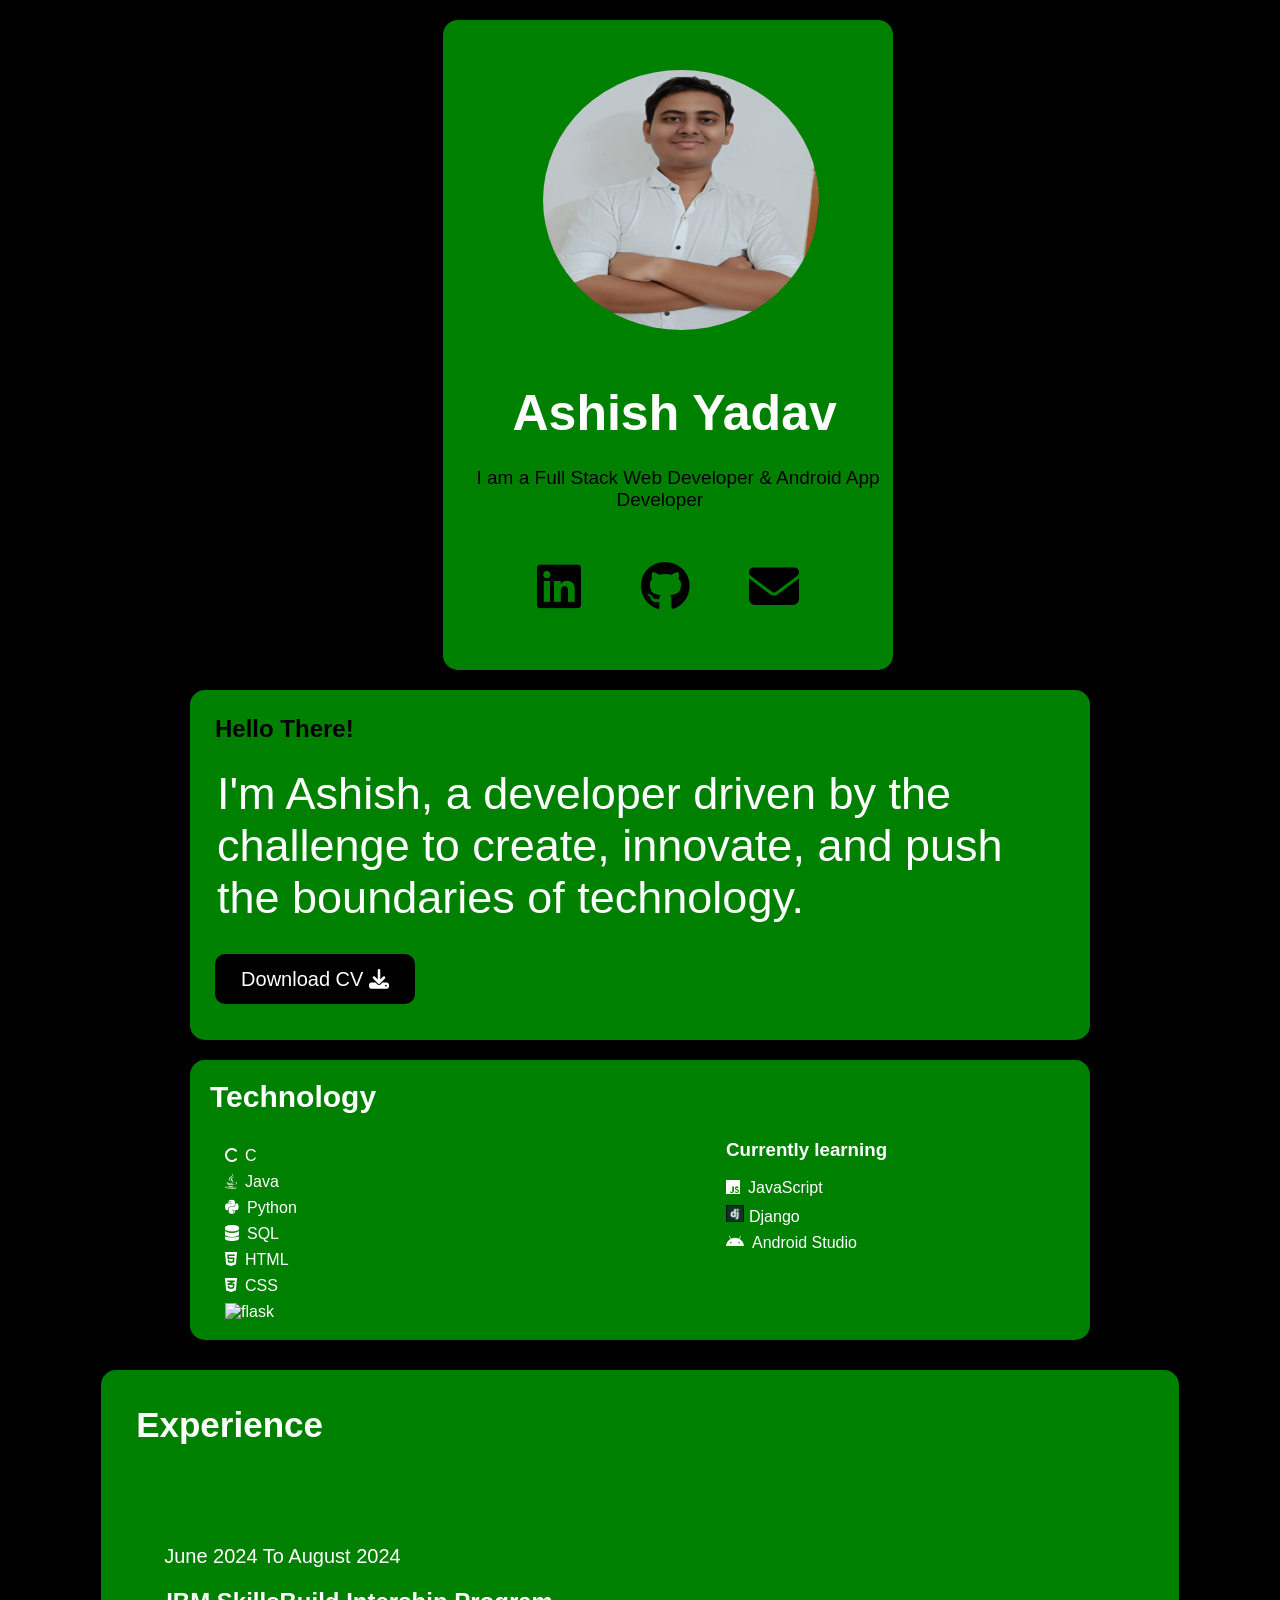
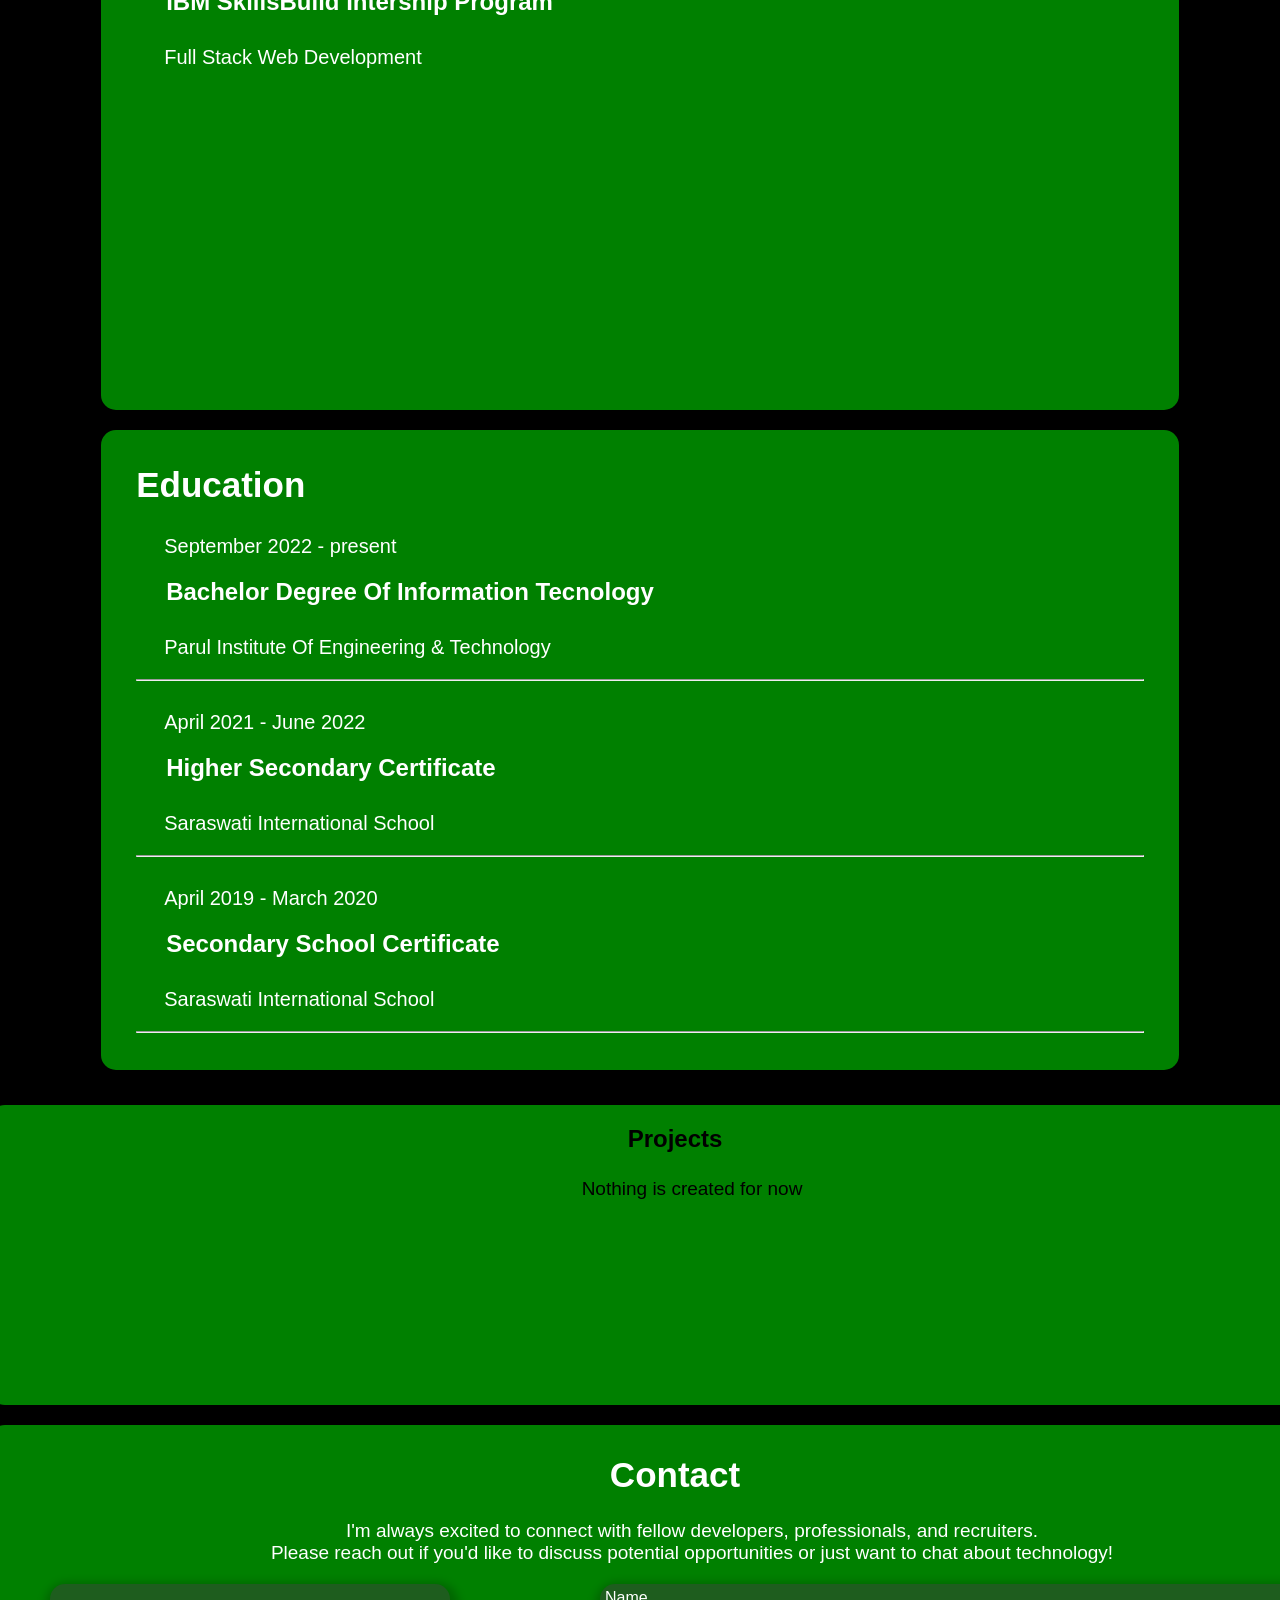
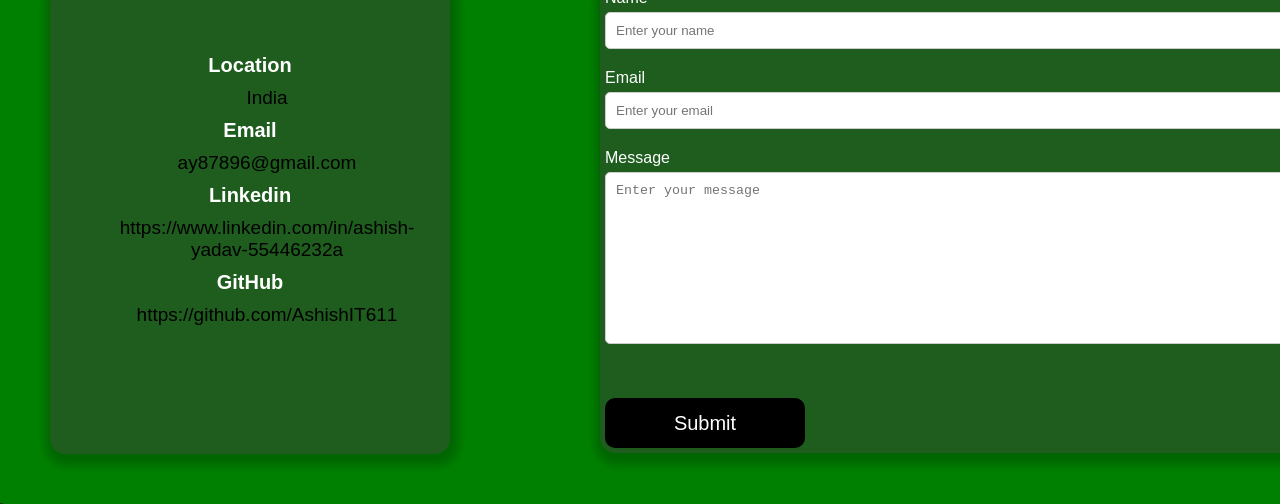
==== index.html @ a41aaaa1 "Added" ====
<!DOCTYPE html>
<html lang="en">
<head>
    <meta charset="UTF-8">
    <meta name="viewport" content="width=device-width, initial-scale=1.0">
    <title>Ashish</title>
    <link rel="stylesheet" href="style.css">
    <link rel="stylesheet" href="https://cdnjs.cloudflare.com/ajax/libs/font-awesome/6.6.0/css/all.min.css" integrity="sha512-Kc323vGBEqzTmouAECnVceyQqyqdsSiqLQISBL29aUW4U/M7pSPA/gEUZQqv1cwx4OnYxTxve5UMg5GT6L4JJg==" crossorigin="anonymous" referrerpolicy="no-referrer" />
</head>
<body>
    <div class="main">
        <div class="data">
            <div class="box">
                <nav class="navbar">
                    <ul>
                        <a href="#home">
                            <li>Home</li>
                        </a>
                        <a href="#education">
                            <li>Education</li>
                        </a>
                        <a href="#projects">
                            <li>Projects</li>
                        </a>
                        <a href="#contact">
                            <li>Contact</li>
                        </a>
                    </ul>
                </nav>
            </div>
            <div class="main-container" id="home">
                <aside>
                    <div class="container">
                        <div class="content">
                            <img class="profile" src="images/IMG202409212032121.jpg" alt="profile">
                            <h1>Ashish Yadav</h1>
                            <p>I am a Full Stack Web Developer & Android App <span>Developer</span></p>
                            <div class="icon">
                                <a href="https://www.linkedin.com/in/ashish-yadav-55446232" target="_blank"><i class="fa-brands fa-linkedin"></i></a>
                                <a href="https://github.com/AshishIT611" target="_blank"><i class="fa-brands fa-github"></i></a>
                                <a href="mailto:ay87896@gmail.com"><i class="fa-solid fa-envelope"></i></a>
                            </div>
                        </div>
                    </div>
                </aside>
                <div class="content-right">
                    <section class="about">
                        <h2>Hello There!</h2>
                        <p class="in-about">I'm Ashish, a developer driven by the challenge to create, innovate, and push the boundaries of technology.</p>
                        <button class="btn" type="submit">Download CV <i class="fas fa-download"></i></button>
                    </section>
                    <section class="technology">
                        <h2 class="title">Technology</h2>
                        <div class="list">
                            <ul class="left">
                                <li><i class="fa-solid fa-c"></i>C</li>
                                <li><i class="fa-brands fa-java"></i>Java</li>
                                <li><i class="fa-brands fa-python"></i>Python</li>
                                <li><i class="fa-solid fa-database"></i>SQL</li>
                                <li><i class="fa-brands fa-html5"></i>HTML</li>
                                <li><i class="fa-brands fa-css3-alt"></i>CSS</li>
                                <li><img width="50" height="50" src="images/https://img.icons8.com/ios/50/flask.png" alt="flask"/></li>
                            </ul>
                            <ul class="right">
                                <h3>Currently learning</h3>
                                <li><i class="fa-brands fa-js"></i>JavaScript</li>
                                <li><img src="images/Screenshot 2024-09-30 100514.png">Django</li>
                                <li><i class="fa-brands fa-android"></i>Android Studio</li>
                            </ul>
                        </div>
                    </section>
                </div>
            </div>
            <section id="education">
                <div class="experience-left">
                    <h2 class="experience">Experience</h2>
                    <div class="experience-left-content">
                        <p>June 2024 To August 2024</p>
                        <h2 class="experience-title">IBM SkillsBuild Intership Program</h2>
                        <p>Full Stack Web Development</p>
                    </div>
                </div>
                <div class="experience-right">
                    <h2 class="education">Education</h2>
                    <p>September 2022 - present</p>
                    <h2 class="education-title">Bachelor Degree Of Information Tecnology</h2>
                    <p>Parul Institute Of Engineering & Technology</p>
                    <hr>
                    <p>April 2021 - June 2022</p>
                    <h2 class="education-title">Higher Secondary Certificate</h2>
                    <p>Saraswati International School</p>
                    <hr>
                    <p>April 2019 - March 2020</p>
                    <h2 class="education-title">Secondary School Certificate</h2>
                    <p>Saraswati International School</p>
                    <hr>    
                </div>
            </section>
            <section id="projects">
                <div class="project-container">
                    <h2 class="project-title">Projects</h2>
                    <div class="project-content">
                        <p>Nothing is created for now</p>
                    </div>
                </div>
            </section>
            <section id="contact">
                <h2>Contact</h2>
                <p class="quote">I'm always excited to connect with fellow developers, professionals, and recruiters.<br>Please reach out if you'd like to discuss potential opportunities or just want to chat about technology!</p>
                <div class="contact-container">
                    <div class="contact-left">
                        <div class="contact-left-content">
                            <h3>Location</h3>
                            <p>India</p>
                            <h3>Email</h3>
                            <p>ay87896@gmail.com</p>
                            <h3>Linkedin</h3>
                            <p>https://www.linkedin.com/in/ashish-yadav-55446232a</p>
                            <h3>GitHub</h3>
                            <p>https://github.com/AshishIT611</p>
                        </div>
                    </div>
                    <div class="contact-right">
                        <div class="contact-right-content">
                            <form action="" method="post">
                                <div class="form-content">
                                    <label for="name">Name</label>
                                    <input type="text" name="name" id="name" placeholder="Enter your name" required>
                                </div>
                                <div class="form-content">
                                    <label for="email">Email</label>
                                    <input type="email" name="email" id="email" placeholder="Enter your email" required>
                                </div>
                                <div class="form-content">
                                    <label for="Message">Message</label>
                                    <textarea name="message" rows="10" cols="90" placeholder="Enter your message"></textarea required>
                                </div>
                                <button type="submit" class="btn">Submit</button>
                            </form>
                        </div>
                    </div>
                </div>
            </section>
        </div>
    </div>
</body>
</html>
---- style.css ----
*{
    margin:0;
    padding:0;
    box-sizing:border-box;
}
html,body{
    font-family:"Roboto",sans-serif;
    background-color:black;
    scroll-behavior:smooth;
}
.data{
    width:100%;
    display:flex;
    justify-content:center;
    align-items:center;
    flex-direction:column;
}
.box{
    position:sticky;
    top:5px;
    z-index:100;
    width:500px;
    height:50px;
    background-color:rgba(24, 22, 22, 0.762);
    margin:5px auto;
    padding:15px 7px;
    border-radius:8px;
    transition:0.5s ease;
}
ul{
    list-style:none;
}
a{
    text-decoration:none;
    color:white;
}
nav ul{
    display:flex;
    flex-direction:row;
    justify-content:space-around;
}
nav ul li{
    transition:0.5s ease;
}
nav ul li:hover{
    color:rgb(168, 165, 165);
    cursor:pointer;
    transition:0.5s ease;
}
.main-container{
    display:flex;
    justify-content:center;
    align-items:flex-start;
    padding:20px;
    gap:20px;
}
.container{
    margin-left:55px;
    max-width:450px;
    height:650px;
    background-color:green;
    border-radius:15px;
}
.profile{
    width:276px;
    height:260px;
    border-radius:50%;
    margin:50px 100px;
    background-size:cover;
}
h1{
    font-size:50px;
    color:white;
    margin-left:70px;
}
p{
    margin-top:25px;
    font-size:19px;
    margin-left:34px;
}
span{
    margin-left:140px;
}
.icon{
    margin-top:50px;
    display:flex;
    justify-content:center;
    text-align:center;
    gap:60px;
}
.icon i{
    font-size:50px;
    color:black;
    transition:transform 0.3s ease;
}
.icon i:hover{
    transform:scale(1.2);
}
.content-right{
    width:65%;
}
.about{
    width:900px;
    height:350px;
    background-color:green;
    border-radius:15px;
    padding:25px;
}
.in-about{
    margin-left:2px;
    color:white;
    font-size:45px;
}
.btn{
    background-color:black;
    color:white;
    border-style:none;
    width:200px;
    height:50px;
    border-radius:10px;
    padding:5px;
    margin-top:30px;
    font-size:20px;
    transition:0.5s ease-out;
}
.btn:hover{
    background-color:white;
    color:black;
    transition:0.5s ease-out;
}
.technology{
    width:900px;
    height:280px;
    margin-top:20px;
    background-color:green;
    color:white;
    border-radius:15px;
    padding:20px;
}
.title{
    font-size:30px;
    margin-bottom:10px;
}
.list{
    display:flex;
    justify-content:space-between;
    margin-top:25px;
}
.left,.right{
    list-style-type:none;
    padding:0;
}
.left li,.right li{
    margin:8px 0;
}
.left{
    margin-left:15px;
}
.fa-solid.fa-c,.fa-brands.fa-java,.fa-brands.fa-python,.fa-solid.fa-database,.fa-brands.fa-html5,.fa-brands.fa-css3-alt,.fa-brands.fa-js,.fa-brands.fa-android{
    margin-right:8px;
}
.left li img{
    margin-top:-10px;
}
.right h3{
    margin:0;
    padding-bottom:10px;
}
.technology .list .right li img{
    width:18px;
    margin-right:5px;
}
.list ul{
    width:40%;
}
#education{
    display:flex;
    align-items:flex-start;
    margin:0 auto;
}
.experience-left{
    width:36%;
    height:640px;
    background-color:green;
    padding:35px;
    border-radius:15px;
    margin-left:50px;
    margin-right:110px;
}
.experience-left-content{
    margin-top:100px;
}
.experience,.education{
    font-size:35px;
    color:white;
    font-weight:bold;
}
.experience-left p,.experience-right p{
    font-size:20px;
    color:white;
    margin-top:30px;
    margin-left:28px;
}
.experience-title,.education-title{
    color:white;
    margin:20px 30px;
}
.experience-right{
    width:750px;
    height:640px;
    background-color:green;
    padding:35px;
    border-radius:15px;
}
hr{
    margin-top:20px;
}
.project-container{
    margin-top:25px;
    margin-left:70px;
    width:1370px;
    height:300px;
    background-color:green;
    border-radius:15px;
    padding:20px;
    text-align:center;
}
#contact{
    width:1370px;
    height:auto;
    background-color:green;
    margin-top:20px;
    margin-left:70px;
    border-radius:15px;
    padding:30px;
}
#contact h2{
    font-size:35px;
    color:white;
    font-weight:bold;
    text-align:center;
}
.quote{
    text-align:center;
    color:white;
}
.contact-container{
    display:flex;
    justify-content:space-between;
    align-items:flex-start;
    gap:20px;
}
.contact-left{
    margin:20px 30px;
    width:400px;
    height:470px;
    box-sizing:border-box;
    box-shadow:2px 5px 8px 7px rgba(0,0,0,0.2);
    border-radius:15px;
    padding:20px;
    background:#1e5d1e;
}
.contact-left-content{
    margin-top:50px;
}
.contact-left-content h3{
    text-align:center;
    font-size:20px;
    color:white;
    margin-top:10px;
}
.contact-left-content p{
    margin-top:10px;
    text-align:center;
}
.contact-right{
    margin:20px 30px;
    width:700px;
    height:auto;
    box-sizing:border-box;
    box-shadow:2px 5px 8px 7px rgba(0,0,0,0.2);
    border-radius:15px;
    padding:5px;
    background:#1e5d1e;
}
.contact-right-content{
    display:flex;
    flex-direction:column;
}
.form-content{
    margin-bottom:20px;
}
.form-content label{
    color:white;
    font-size:16px;
}
.form-content input,.form-content textarea{
    width:100%;
    padding:10px;
    border-radius:5px;
    border:1px solid #ccc;
    margin-top:5px;
}
@media (max-width:1440px){
    .box{
        display:none;
    }
    .main-container{
        display:flex;
        flex-direction:column;
        align-items:center;
        justify-content:center;
    }
    .content-right{
        width:100%;
    }
    #education{
        display:flex;
        flex-wrap:wrap;
        justify-content:center;
    }
    .experience-left,.experience-right{
        width:95%;
        margin:10px 0;
    }
}
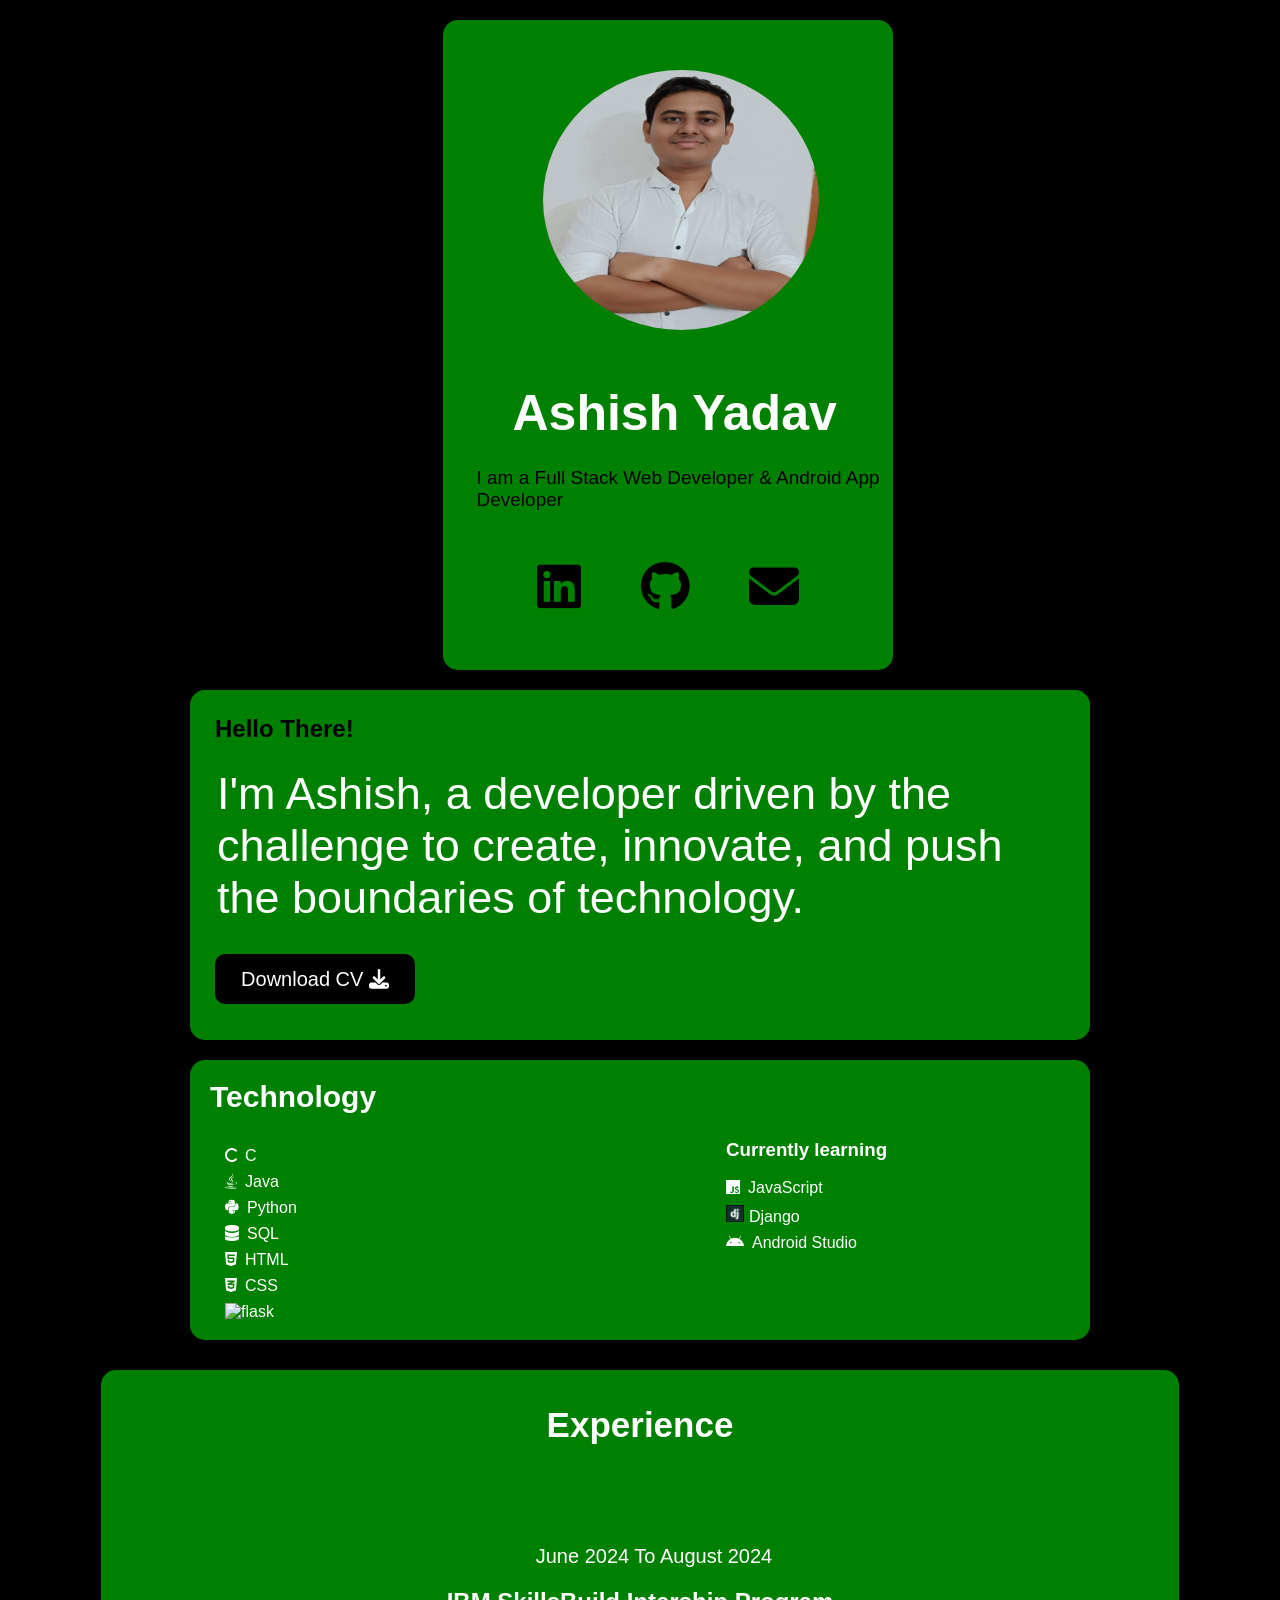
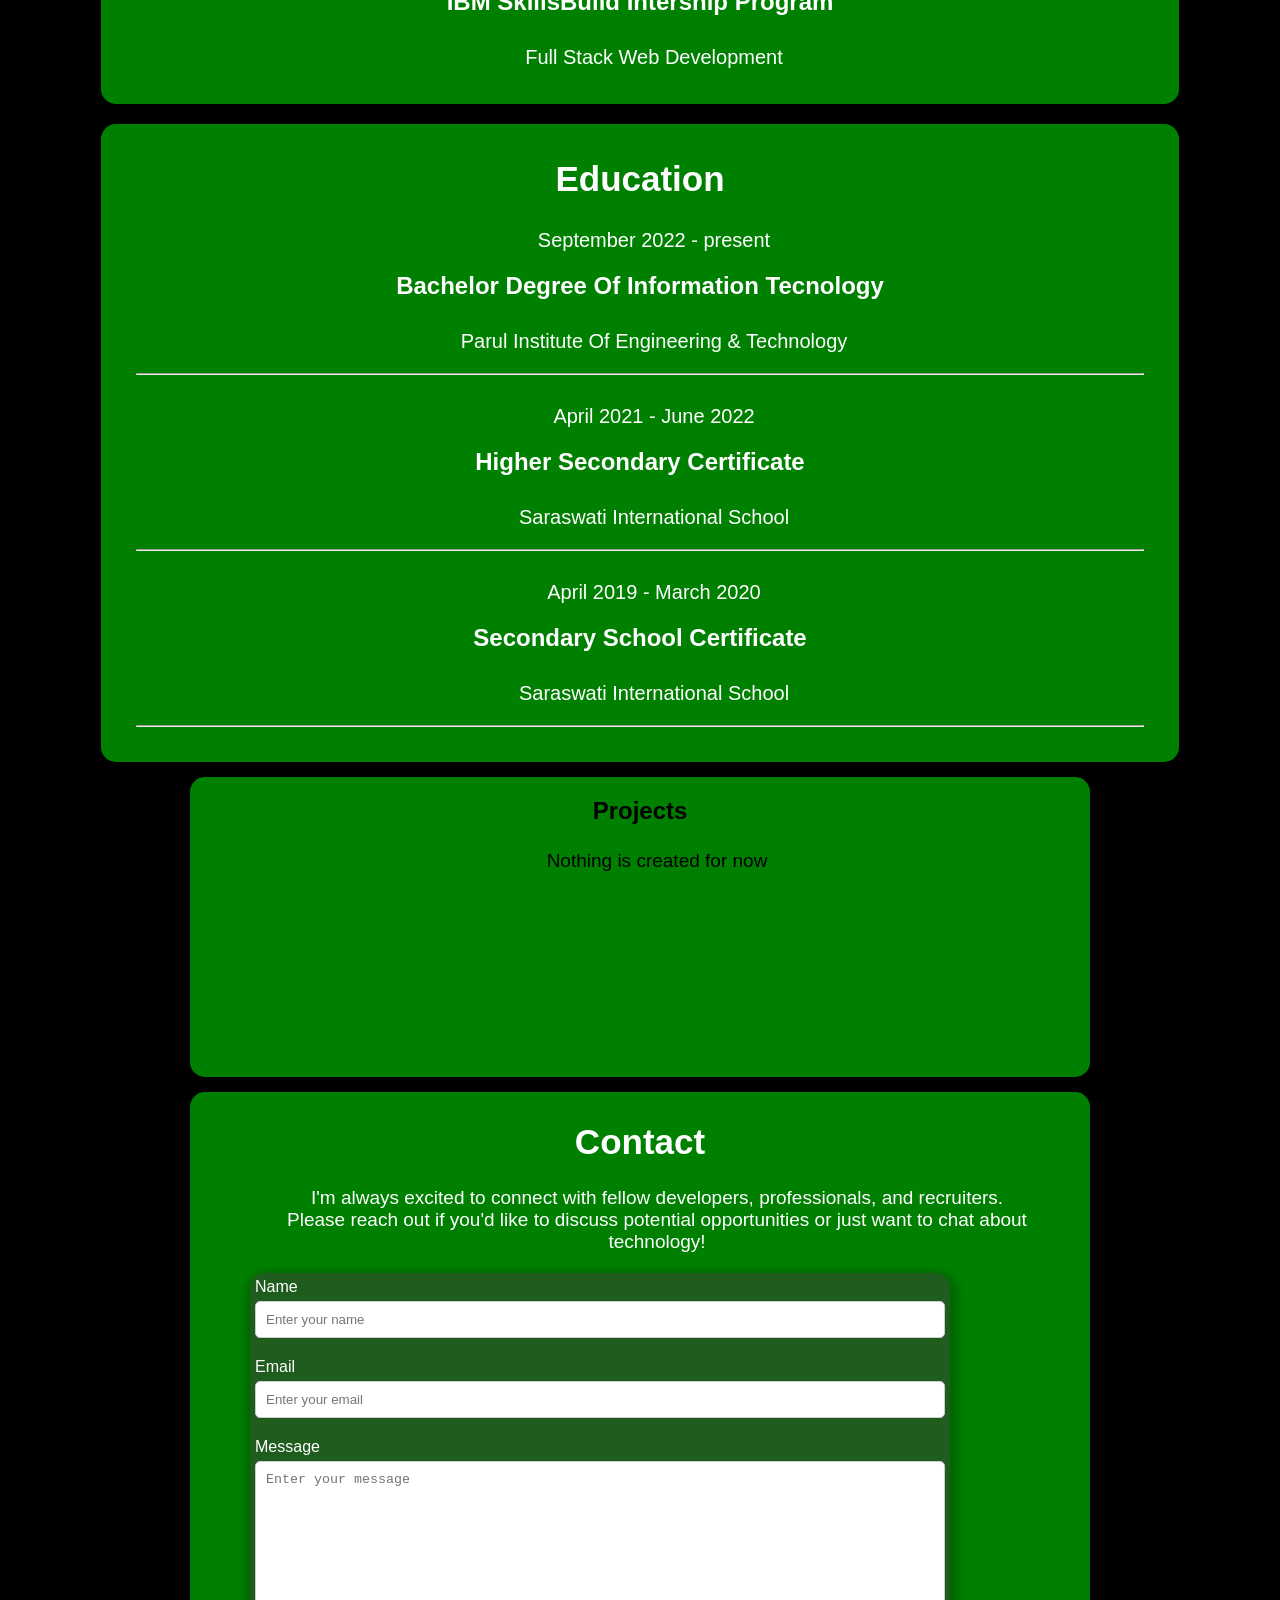
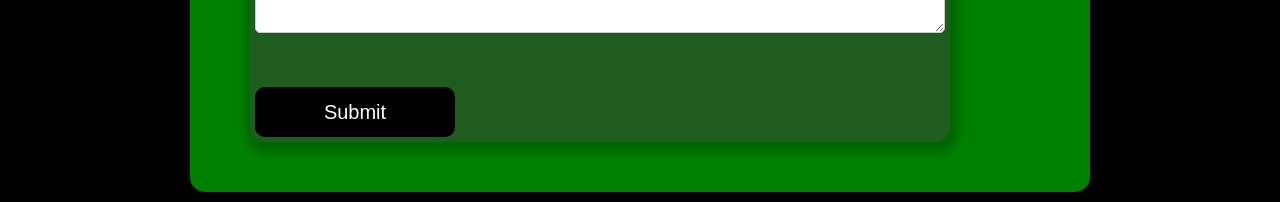
==== commit 542fa667: "Updated" ====
--- a/index.html
+++ b/index.html
@@ -34,7 +34,7 @@
                         <div class="content">
                             <img class="profile" src="images/IMG202409212032121.jpg" alt="profile">
                             <h1>Ashish Yadav</h1>
-                            <p>I am a Full Stack Web Developer & Android App <span>Developer</span></p>
+                            <p>I am a Full Stack Web Developer & Android App Developer</p>
                             <div class="icon">
                                 <a href="https://www.linkedin.com/in/ashish-yadav-55446232" target="_blank"><i class="fa-brands fa-linkedin"></i></a>
                                 <a href="https://github.com/AshishIT611" target="_blank"><i class="fa-brands fa-github"></i></a>
--- a/style.css
+++ b/style.css
@@ -78,9 +78,6 @@
     font-size:19px;
     margin-left:34px;
 }
-span{
-    margin-left:140px;
-}
 .icon{
     margin-top:50px;
     display:flex;
@@ -322,5 +319,103 @@
     .experience-left,.experience-right{
         width:95%;
         margin:10px 0;
-    }
+        text-align:center;
+        height:auto;
+    }
+    .project-container{
+        width:900px;
+        margin:5px 0;
+    }
+    #contact{
+        width:900px;
+        margin:10px 0;
+    }
+    .contact-left{
+        display:none;
+    }
+}
+@media (max-width:900px){
+    .main-container{
+        display:flex;
+        flex-direction:column;
+        padding:10px;
+        width:100%;
+        box-sizing:border-box;
+    }
+    .container{
+        width:95vw;
+        margin:0;
+    }
+    .profile{
+        margin-left:60px;
+    }
+    .container h1{
+        font-size:24px;
+        margin-left:120px;
+    }
+    .container p{
+        font-size:15px;     
+    }
+    .icon a{
+        margin-top:40px;
+        margin-left:20px;
+    }
+    .content-right{
+        width:100%;
+        overflow-wrap:break-word;
+    }
+    .about,.technology{
+        padding:15px;
+        margin:10px 0;
+        width:100%; 
+        text-align:left; 
+        box-sizing:border-box; 
+    }
+    .in-about{
+        font-size:30px;
+    }
+    .technology{
+        height:400px;
+    }
+    .technology .list{
+        display:flex;
+        flex-direction:column; 
+        align-items:flex-start; 
+        gap:10px; 
+    }
+    .technology .list ul{
+        margin:5px 0;
+        padding:0;
+        width:100%; 
+    }
+    .technology .list ul.left,.technology .list ul.right{
+        display:block; 
+        margin:0;
+    }
+    .icon{
+        display:flex;
+        justify-content:center;
+        gap:10px;
+        flex-wrap:wrap; 
+        margin-top:15px;
+    }
+    .btn{
+        display:inline-block;
+        margin-top:15px;
+        text-align:center;
+    }
+    .about,.technology,.content-right{
+        overflow:hidden;
+    }
+    textarea,input{
+        width:100%; 
+        box-sizing:border-box;
+    }
+    .project-container{
+        width:95vw;
+    }
+    #contact{
+        width:95vw;
+    }
+    
 }
